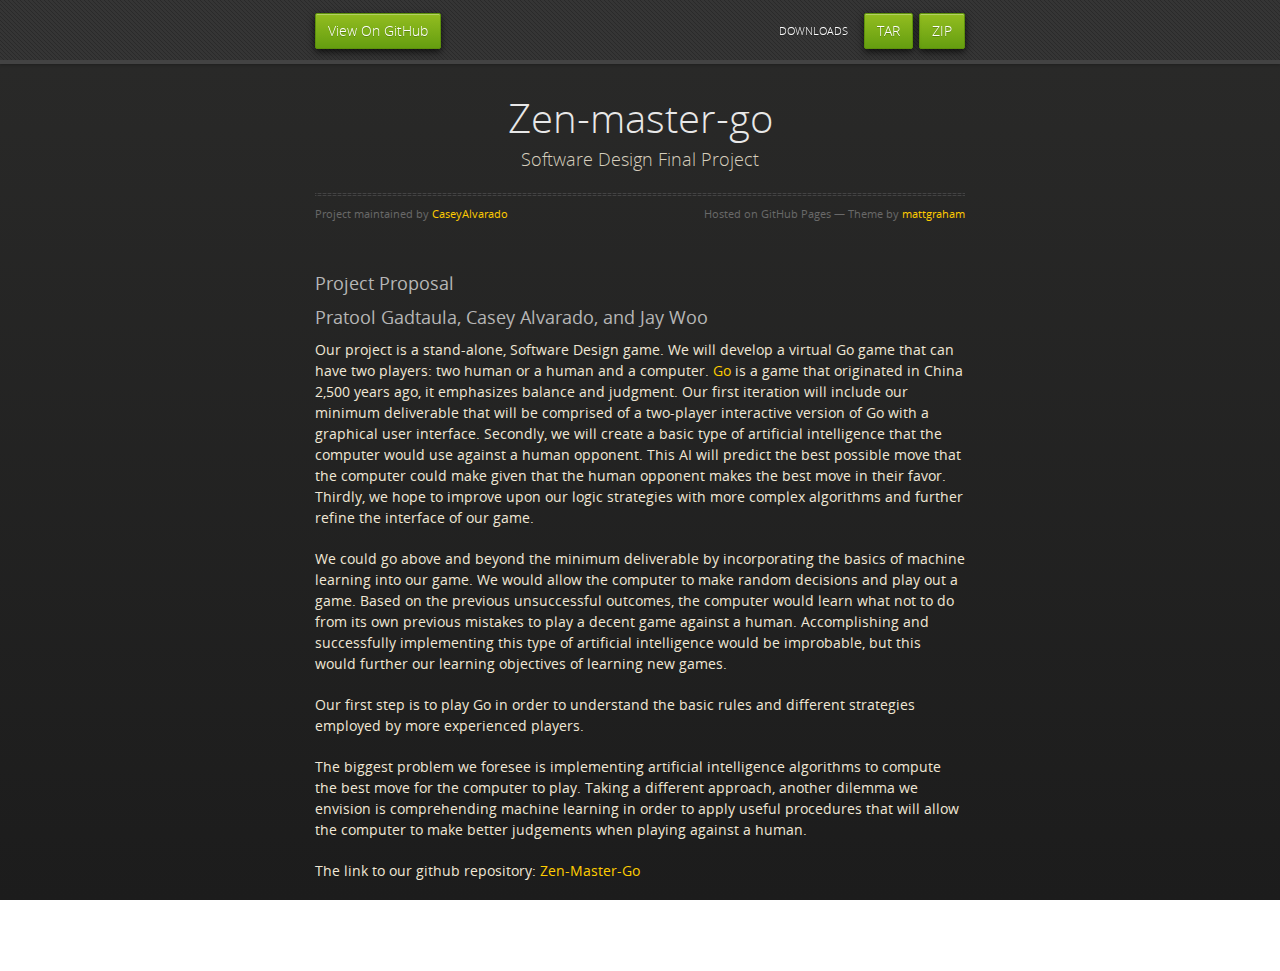
==== index.html @ 924b91b4 "Removed unnecessary text" ====
<!doctype html>
<html>
  <head>
    <meta charset="utf-8">
    <meta http-equiv="X-UA-Compatible" content="chrome=1">
    <title>Zen-master-go by CaseyAlvarado</title>
    <link rel="stylesheet" href="stylesheets/styles.css">
    <link rel="stylesheet" href="stylesheets/pygment_trac.css">
    <script src="https://ajax.googleapis.com/ajax/libs/jquery/1.7.1/jquery.min.js"></script>
    <script src="javascripts/respond.js"></script>
    <!--[if lt IE 9]>
      <script src="//html5shiv.googlecode.com/svn/trunk/html5.js"></script>
    <![endif]-->
    <!--[if lt IE 8]>
    <link rel="stylesheet" href="stylesheets/ie.css">
    <![endif]-->
    <meta name="viewport" content="width=device-width, initial-scale=1, user-scalable=no">

  </head>
  <body>
      <div id="header">
        <nav>
          <li class="fork"><a href="https://github.com/CaseyAlvarado/Zen-Master-Go">View On GitHub</a></li>
          <li class="downloads"><a href="https://github.com/CaseyAlvarado/Zen-Master-Go/zipball/master">ZIP</a></li>
          <li class="downloads"><a href="https://github.com/CaseyAlvarado/Zen-Master-Go/tarball/master">TAR</a></li>
          <li class="title">DOWNLOADS</li>
        </nav>
      </div><!-- end header -->

    <div class="wrapper">

      <section>
        <div id="title">
          <h1>Zen-master-go</h1>
          <p>Software Design Final Project</p>
          <hr>
          <span class="credits left">Project maintained by <a href="https://github.com/CaseyAlvarado">CaseyAlvarado</a></span>
          <span class="credits right">Hosted on GitHub Pages &mdash; Theme by <a href="https://twitter.com/michigangraham">mattgraham</a></span>
        </div>

<h3>Project Proposal </h3>
<h3>Pratool Gadtaula, Casey Alvarado, and Jay Woo</h3>

<p>Our project is a stand-alone, Software Design game.  We will develop a virtual Go game that can have two players: two human or a human and a computer. <a href="http://en.wikipedia.org/wiki/Go_%28game%29">Go</a> is a game that originated in China 2,500 years ago, it emphasizes balance and judgment.
Our first iteration will include our minimum deliverable that will be comprised of a two-player interactive version of Go with a graphical user interface. Secondly, we will create a basic type of artificial intelligence that the computer would use against a human opponent. This AI will predict the best possible move that the computer could make given that the human opponent makes the best move in their favor. Thirdly, we hope to improve upon our logic strategies with more complex algorithms and further refine the interface of our game.</p>

<p>We could go above and beyond the minimum deliverable by incorporating the basics of machine learning into our game. We would allow the computer to make random decisions and play out a game. Based on the previous unsuccessful outcomes, the computer would learn what not to do from its own previous mistakes to play a decent game against a human. Accomplishing and successfully implementing this type of artificial intelligence would be improbable, but this would further our learning objectives of learning new games.</p>

<p>Our first step is to play Go in order to understand the basic rules and different strategies employed by more experienced players.</p>

<p>The biggest problem we foresee is implementing artificial intelligence algorithms to compute the best move for the computer to play. Taking a different approach, another dilemma we envision is comprehending machine learning in order to apply useful procedures that will allow the computer to make better judgements when playing against a human. </p>

The link to our github repository: <a href="https://github.com/CaseyAlvarado/Zen-Master-Go">Zen-Master-Go</a>
      </section>

    </div>
    <!--[if !IE]><script>fixScale(document);</script><![endif]-->
    
  </body>
</html>
---- stylesheets/styles.css ----
@font-face {
  font-family: 'OpenSansLight';
  src: url("../fonts/OpenSans-Light-webfont.eot");
  src: url("../fonts/OpenSans-Light-webfont.eot?#iefix") format("embedded-opentype"), url("../fonts/OpenSans-Light-webfont.woff") format("woff"), url("../fonts/OpenSans-Light-webfont.ttf") format("truetype"), url("../fonts/OpenSans-Light-webfont.svg#OpenSansLight") format("svg");
  font-weight: normal;
  font-style: normal;
}

@font-face {
  font-family: 'OpenSansLightItalic';
  src: url("../fonts/OpenSans-LightItalic-webfont.eot");
  src: url("../fonts/OpenSans-LightItalic-webfont.eot?#iefix") format("embedded-opentype"), url("../fonts/OpenSans-LightItalic-webfont.woff") format("woff"), url("../fonts/OpenSans-LightItalic-webfont.ttf") format("truetype"), url("../fonts/OpenSans-LightItalic-webfont.svg#OpenSansLightItalic") format("svg");
  font-weight: normal;
  font-style: normal;
}

@font-face {
  font-family: 'OpenSansRegular';
  src: url("../fonts/OpenSans-Regular-webfont.eot");
  src: url("../fonts/OpenSans-Regular-webfont.eot?#iefix") format("embedded-opentype"), url("../fonts/OpenSans-Regular-webfont.woff") format("woff"), url("../fonts/OpenSans-Regular-webfont.ttf") format("truetype"), url("../fonts/OpenSans-Regular-webfont.svg#OpenSansRegular") format("svg");
  font-weight: normal;
  font-style: normal;
  -webkit-font-smoothing: antialiased;
}

@font-face {
  font-family: 'OpenSansItalic';
  src: url("../fonts/OpenSans-Italic-webfont.eot");
  src: url("../fonts/OpenSans-Italic-webfont.eot?#iefix") format("embedded-opentype"), url("../fonts/OpenSans-Italic-webfont.woff") format("woff"), url("../fonts/OpenSans-Italic-webfont.ttf") format("truetype"), url("../fonts/OpenSans-Italic-webfont.svg#OpenSansItalic") format("svg");
  font-weight: normal;
  font-style: normal;
  -webkit-font-smoothing: antialiased;
}

@font-face {
  font-family: 'OpenSansSemibold';
  src: url("../fonts/OpenSans-Semibold-webfont.eot");
  src: url("../fonts/OpenSans-Semibold-webfont.eot?#iefix") format("embedded-opentype"), url("../fonts/OpenSans-Semibold-webfont.woff") format("woff"), url("../fonts/OpenSans-Semibold-webfont.ttf") format("truetype"), url("../fonts/OpenSans-Semibold-webfont.svg#OpenSansSemibold") format("svg");
  font-weight: normal;
  font-style: normal;
  -webkit-font-smoothing: antialiased;
}

@font-face {
  font-family: 'OpenSansSemiboldItalic';
  src: url("../fonts/OpenSans-SemiboldItalic-webfont.eot");
  src: url("../fonts/OpenSans-SemiboldItalic-webfont.eot?#iefix") format("embedded-opentype"), url("../fonts/OpenSans-SemiboldItalic-webfont.woff") format("woff"), url("../fonts/OpenSans-SemiboldItalic-webfont.ttf") format("truetype"), url("../fonts/OpenSans-SemiboldItalic-webfont.svg#OpenSansSemiboldItalic") format("svg");
  font-weight: normal;
  font-style: normal;
  -webkit-font-smoothing: antialiased;
}

@font-face {
  font-family: 'OpenSansBold';
  src: url("../fonts/OpenSans-Bold-webfont.eot");
  src: url("../fonts/OpenSans-Bold-webfont.eot?#iefix") format("embedded-opentype"), url("../fonts/OpenSans-Bold-webfont.woff") format("woff"), url("../fonts/OpenSans-Bold-webfont.ttf") format("truetype"), url("../fonts/OpenSans-Bold-webfont.svg#OpenSansBold") format("svg");
  font-weight: normal;
  font-style: normal;
  -webkit-font-smoothing: antialiased;
}

@font-face {
  font-family: 'OpenSansBoldItalic';
  src: url("../fonts/OpenSans-BoldItalic-webfont.eot");
  src: url("../fonts/OpenSans-BoldItalic-webfont.eot?#iefix") format("embedded-opentype"), url("../fonts/OpenSans-BoldItalic-webfont.woff") format("woff"), url("../fonts/OpenSans-BoldItalic-webfont.ttf") format("truetype"), url("../fonts/OpenSans-BoldItalic-webfont.svg#OpenSansBoldItalic") format("svg");
  font-weight: normal;
  font-style: normal;
  -webkit-font-smoothing: antialiased;
}

/* normalize.css 2012-02-07T12:37 UTC - http://github.com/necolas/normalize.css */
/* =============================================================================
   HTML5 display definitions
   ========================================================================== */
/*
 * Corrects block display not defined in IE6/7/8/9 & FF3
 */
article,
aside,
details,
figcaption,
figure,
footer,
header,
hgroup,
nav,
section,
summary {
  display: block;
}

/*
 * Corrects inline-block display not defined in IE6/7/8/9 & FF3
 */
audio,
canvas,
video {
  display: inline-block;
  *display: inline;
  *zoom: 1;
}

/*
 * Prevents modern browsers from displaying 'audio' without controls
 */
audio:not([controls]) {
  display: none;
}

/*
 * Addresses styling for 'hidden' attribute not present in IE7/8/9, FF3, S4
 * Known issue: no IE6 support
 */
[hidden] {
  display: none;
}

/* =============================================================================
   Base
   ========================================================================== */
/*
 * 1. Corrects text resizing oddly in IE6/7 when body font-size is set using em units
 *    http://clagnut.com/blog/348/#c790
 * 2. Prevents iOS text size adjust after orientation change, without disabling user zoom
 *    www.456bereastreet.com/archive/201012/controlling_text_size_in_safari_for_ios_without_disabling_user_zoom/
 */
html {
  font-size: 100%;
  /* 1 */
  -webkit-text-size-adjust: 100%;
  /* 2 */
  -ms-text-size-adjust: 100%;
  /* 2 */
}

/*
 * Addresses font-family inconsistency between 'textarea' and other form elements.
 */
html,
button,
input,
select,
textarea {
  font-family: sans-serif;
}

/*
 * Addresses margins handled incorrectly in IE6/7
 */
body {
  margin: 0;
}

/* =============================================================================
   Links
   ========================================================================== */
/*
 * Addresses outline displayed oddly in Chrome
 */
a:focus {
  outline: thin dotted;
}

/*
 * Improves readability when focused and also mouse hovered in all browsers
 * people.opera.com/patrickl/experiments/keyboard/test
 */
a:hover,
a:active {
  outline: 0;
}

/* =============================================================================
   Typography
   ========================================================================== */
/*
 * Addresses font sizes and margins set differently in IE6/7
 * Addresses font sizes within 'section' and 'article' in FF4+, Chrome, S5
 */
h1 {
  font-size: 2em;
  margin: 0.67em 0;
}

h2 {
  font-size: 1.5em;
  margin: 0.83em 0;
}

h3 {
  font-size: 1.17em;
  margin: 1em 0;
}

h4 {
  font-size: 1em;
  margin: 1.33em 0;
}

h5 {
  font-size: 0.83em;
  margin: 1.67em 0;
}

h6 {
  font-size: 0.75em;
  margin: 2.33em 0;
}

/*
 * Addresses styling not present in IE7/8/9, S5, Chrome
 */
abbr[title] {
  border-bottom: 1px dotted;
}

/*
 * Addresses style set to 'bolder' in FF3+, S4/5, Chrome
*/
b,
strong {
  font-weight: bold;
}

blockquote {
  margin: 1em 40px;
}

/*
 * Addresses styling not present in S5, Chrome
 */
dfn {
  font-style: italic;
}

/*
 * Addresses styling not present in IE6/7/8/9
 */
mark {
  background: #ff0;
  color: #000;
}

/*
 * Addresses margins set differently in IE6/7
 */
p,
pre {
  margin: 1em 0;
}

/*
 * Corrects font family set oddly in IE6, S4/5, Chrome
 * en.wikipedia.org/wiki/User:Davidgothberg/Test59
 */
pre,
code,
kbd,
samp {
  font-family: monospace, serif;
  _font-family: 'courier new', monospace;
  font-size: 1em;
}

/*
 * 1. Addresses CSS quotes not supported in IE6/7
 * 2. Addresses quote property not supported in S4
 */
/* 1 */
q {
  quotes: none;
}

/* 2 */
q:before,
q:after {
  content: '';
  content: none;
}

small {
  font-size: 75%;
}

/*
 * Prevents sub and sup affecting line-height in all browsers
 * gist.github.com/413930
 */
sub,
sup {
  font-size: 75%;
  line-height: 0;
  position: relative;
  vertical-align: baseline;
}

sup {
  top: -0.5em;
}

sub {
  bottom: -0.25em;
}

/* =============================================================================
   Lists
   ========================================================================== */
/*
 * Addresses margins set differently in IE6/7
 */
dl,
menu,
ol,
ul {
  margin: 1em 0;
}

dd {
  margin: 0 0 0 40px;
}

/*
 * Addresses paddings set differently in IE6/7
 */
menu,
ol,
ul {
  padding: 0 0 0 40px;
}

/*
 * Corrects list images handled incorrectly in IE7
 */
nav ul,
nav ol {
  list-style: none;
  list-style-image: none;
}

/* =============================================================================
   Embedded content
   ========================================================================== */
/*
 * 1. Removes border when inside 'a' element in IE6/7/8/9, FF3
 * 2. Improves image quality when scaled in IE7
 *    code.flickr.com/blog/2008/11/12/on-ui-quality-the-little-things-client-side-image-resizing/
 */
img {
  border: 0;
  /* 1 */
  -ms-interpolation-mode: bicubic;
  /* 2 */
}

/*
 * Corrects overflow displayed oddly in IE9
 */
svg:not(:root) {
  overflow: hidden;
}

/* =============================================================================
   Figures
   ========================================================================== */
/*
 * Addresses margin not present in IE6/7/8/9, S5, O11
 */
figure {
  margin: 0;
}

/* =============================================================================
   Forms
   ========================================================================== */
/*
 * Corrects margin displayed oddly in IE6/7
 */
form {
  margin: 0;
}

/*
 * Define consistent border, margin, and padding
 */
fieldset {
  border: 1px solid #c0c0c0;
  margin: 0 2px;
  padding: 0.35em 0.625em 0.75em;
}

/*
 * 1. Corrects color not being inherited in IE6/7/8/9
 * 2. Corrects text not wrapping in FF3 
 * 3. Corrects alignment displayed oddly in IE6/7
 */
legend {
  border: 0;
  /* 1 */
  padding: 0;
  white-space: normal;
  /* 2 */
  *margin-left: -7px;
  /* 3 */
}

/*
 * 1. Corrects font size not being inherited in all browsers
 * 2. Addresses margins set differently in IE6/7, FF3+, S5, Chrome
 * 3. Improves appearance and consistency in all browsers
 */
button,
input,
select,
textarea {
  font-size: 100%;
  /* 1 */
  margin: 0;
  /* 2 */
  vertical-align: baseline;
  /* 3 */
  *vertical-align: middle;
  /* 3 */
}

/*
 * Addresses FF3/4 setting line-height on 'input' using !important in the UA stylesheet
 */
button,
input {
  line-height: normal;
  /* 1 */
}

/*
 * 1. Improves usability and consistency of cursor style between image-type 'input' and others
 * 2. Corrects inability to style clickable 'input' types in iOS
 * 3. Removes inner spacing in IE7 without affecting normal text inputs
 *    Known issue: inner spacing remains in IE6
 */
button,
input[type="button"],
input[type="reset"],
input[type="submit"] {
  cursor: pointer;
  /* 1 */
  -webkit-appearance: button;
  /* 2 */
  *overflow: visible;
  /* 3 */
}

/*
 * Re-set default cursor for disabled elements
 */
button[disabled],
input[disabled] {
  cursor: default;
}

/*
 * 1. Addresses box sizing set to content-box in IE8/9
 * 2. Removes excess padding in IE8/9
 * 3. Removes excess padding in IE7
      Known issue: excess padding remains in IE6
 */
input[type="checkbox"],
input[type="radio"] {
  box-sizing: border-box;
  /* 1 */
  padding: 0;
  /* 2 */
  *height: 13px;
  /* 3 */
  *width: 13px;
  /* 3 */
}

/*
 * 1. Addresses appearance set to searchfield in S5, Chrome
 * 2. Addresses box-sizing set to border-box in S5, Chrome (include -moz to future-proof)
 */
input[type="search"] {
  -webkit-appearance: textfield;
  /* 1 */
  -moz-box-sizing: content-box;
  -webkit-box-sizing: content-box;
  /* 2 */
  box-sizing: content-box;
}

/*
 * Removes inner padding and search cancel button in S5, Chrome on OS X
 */
input[type="search"]::-webkit-search-decoration,
input[type="search"]::-webkit-search-cancel-button {
  -webkit-appearance: none;
}

/*
 * Removes inner padding and border in FF3+
 * www.sitepen.com/blog/2008/05/14/the-devils-in-the-details-fixing-dojos-toolbar-buttons/
 */
button::-moz-focus-inner,
input::-moz-focus-inner {
  border: 0;
  padding: 0;
}

/*
 * 1. Removes default vertical scrollbar in IE6/7/8/9
 * 2. Improves readability and alignment in all browsers
 */
textarea {
  overflow: auto;
  /* 1 */
  vertical-align: top;
  /* 2 */
}

/* =============================================================================
   Tables
   ========================================================================== */
/*
 * Remove most spacing between table cells
 */
table {
  border-collapse: collapse;
  border-spacing: 0;
}

body {
  padding: 0px 0 20px 0px;
  margin: 0px;
  font: 14px/1.5 "OpenSansRegular", "Helvetica Neue", Helvetica, Arial, sans-serif;
  color: #f0e7d5;
  font-weight: normal;
  background: #252525;
  background-attachment: fixed !important;
  background: -webkit-gradient(linear, 50% 0%, 50% 100%, color-stop(0%, #2a2a29), color-stop(100%, #1c1c1c));
  background: -webkit-linear-gradient(#2a2a29, #1c1c1c);
  background: -moz-linear-gradient(#2a2a29, #1c1c1c);
  background: -o-linear-gradient(#2a2a29, #1c1c1c);
  background: -ms-linear-gradient(#2a2a29, #1c1c1c);
  background: linear-gradient(#2a2a29, #1c1c1c);
}

h1, h2, h3, h4, h5, h6 {
  color: #e8e8e8;
  margin: 0 0 10px;
  font-family: 'OpenSansRegular', "Helvetica Neue", Helvetica, Arial, sans-serif;
  font-weight: normal;
}

p, ul, ol, table, pre, dl {
  margin: 0 0 20px;
}

h1, h2, h3 {
  line-height: 1.1;
}

h1 {
  font-size: 28px;
}

h2 {
  font-size: 24px;
}

h4, h5, h6 {
  color: #e8e8e8;
}

h3 {
  font-size: 18px;
  line-height: 24px;
  font-family: 'OpenSansRegular', "Helvetica Neue", Helvetica, Arial, sans-serif !important;
  font-weight: normal;
  color: #b6b6b6;
}

a {
  color: #ffcc00;
  font-weight: 400;
  text-decoration: none;
}
a:hover {
  color: #ffeb9b;
}

a small {
  font-size: 11px;
  color: #666;
  margin-top: -0.6em;
  display: block;
}

ul {
  list-style-image: url("../images/bullet.png");
}

strong {
  font-family: 'OpenSansBold', "Helvetica Neue", Helvetica, Arial, sans-serif !important;
  font-weight: normal;
}

.wrapper {
  max-width: 650px;
  margin: 0 auto;
  position: relative;
  padding: 0 20px;
}

section img {
  max-width: 100%;
}

blockquote {
  border-left: 3px solid #ffcc00;
  margin: 0;
  padding: 0 0 0 20px;
  font-style: italic;
}

code {
  font-family: "Lucida Sans", Monaco, Bitstream Vera Sans Mono, Lucida Console, Terminal;
  color: #efefef;
  font-size: 13px;
  margin: 0 4px;
  padding: 4px 6px;
  -moz-border-radius: 2px;
  -webkit-border-radius: 2px;
  -o-border-radius: 2px;
  -ms-border-radius: 2px;
  -khtml-border-radius: 2px;
  border-radius: 2px;
}

pre {
  padding: 8px 15px;
  background: #191919;
  -moz-border-radius: 2px;
  -webkit-border-radius: 2px;
  -o-border-radius: 2px;
  -ms-border-radius: 2px;
  -khtml-border-radius: 2px;
  border-radius: 2px;
  border: 1px solid #121212;
  -moz-box-shadow: inset 0 1px 3px rgba(0, 0, 0, 0.3);
  -webkit-box-shadow: inset 0 1px 3px rgba(0, 0, 0, 0.3);
  -o-box-shadow: inset 0 1px 3px rgba(0, 0, 0, 0.3);
  box-shadow: inset 0 1px 3px rgba(0, 0, 0, 0.3);
  overflow: auto;
  overflow-y: hidden;
}
pre code {
  color: #efefef;
  text-shadow: 0px 1px 0px #000;
  margin: 0;
  padding: 0;
}

table {
  width: 100%;
  border-collapse: collapse;
}

th {
  text-align: left;
  padding: 5px 10px;
  border-bottom: 1px solid #434343;
  color: #b6b6b6;
  font-family: 'OpenSansSemibold', "Helvetica Neue", Helvetica, Arial, sans-serif !important;
  font-weight: normal;
}

td {
  text-align: left;
  padding: 5px 10px;
  border-bottom: 1px solid #434343;
}

hr {
  border: 0;
  outline: none;
  height: 3px;
  background: transparent url("../images/hr.gif") center center repeat-x;
  margin: 0 0 20px;
}

dt {
  color: #F0E7D5;
  font-family: 'OpenSansSemibold', "Helvetica Neue", Helvetica, Arial, sans-serif !important;
  font-weight: normal;
}

#header {
  z-index: 100;
  left: 0;
  top: 0px;
  height: 60px;
  width: 100%;
  position: fixed;
  background: url(../images/nav-bg.gif) #353535;
  border-bottom: 4px solid #434343;
  -moz-box-shadow: 0px 1px 3px rgba(0, 0, 0, 0.25);
  -webkit-box-shadow: 0px 1px 3px rgba(0, 0, 0, 0.25);
  -o-box-shadow: 0px 1px 3px rgba(0, 0, 0, 0.25);
  box-shadow: 0px 1px 3px rgba(0, 0, 0, 0.25);
}
#header nav {
  max-width: 650px;
  margin: 0 auto;
  padding: 0 10px;
  background: blue;
  margin: 6px auto;
}
#header nav li {
  font-family: 'OpenSansLight', "Helvetica Neue", Helvetica, Arial, sans-serif;
  font-weight: normal;
  list-style: none;
  display: inline;
  color: white;
  line-height: 50px;
  text-shadow: 0px 1px 0px rgba(0, 0, 0, 0.2);
  font-size: 14px;
}
#header nav li a {
  color: white;
  border: 1px solid #5d910b;
  background: -webkit-gradient(linear, 50% 0%, 50% 100%, color-stop(0%, #93bd20), color-stop(100%, #659e10));
  background: -webkit-linear-gradient(#93bd20, #659e10);
  background: -moz-linear-gradient(#93bd20, #659e10);
  background: -o-linear-gradient(#93bd20, #659e10);
  background: -ms-linear-gradient(#93bd20, #659e10);
  background: linear-gradient(#93bd20, #659e10);
  -moz-border-radius: 2px;
  -webkit-border-radius: 2px;
  -o-border-radius: 2px;
  -ms-border-radius: 2px;
  -khtml-border-radius: 2px;
  border-radius: 2px;
  -moz-box-shadow: inset 0px 1px 0px rgba(255, 255, 255, 0.3), 0px 3px 7px rgba(0, 0, 0, 0.7);
  -webkit-box-shadow: inset 0px 1px 0px rgba(255, 255, 255, 0.3), 0px 3px 7px rgba(0, 0, 0, 0.7);
  -o-box-shadow: inset 0px 1px 0px rgba(255, 255, 255, 0.3), 0px 3px 7px rgba(0, 0, 0, 0.7);
  box-shadow: inset 0px 1px 0px rgba(255, 255, 255, 0.3), 0px 3px 7px rgba(0, 0, 0, 0.7);
  background-color: #93bd20;
  padding: 10px 12px;
  margin-top: 6px;
  line-height: 14px;
  font-size: 14px;
  display: inline-block;
  text-align: center;
}
#header nav li a:hover {
  background: -webkit-gradient(linear, 50% 0%, 50% 100%, color-stop(0%, #749619), color-stop(100%, #527f0e));
  background: -webkit-linear-gradient(#749619, #527f0e);
  background: -moz-linear-gradient(#749619, #527f0e);
  background: -o-linear-gradient(#749619, #527f0e);
  background: -ms-linear-gradient(#749619, #527f0e);
  background: linear-gradient(#749619, #527f0e);
  background-color: #659e10;
  border: 1px solid #527f0e;
  -moz-box-shadow: inset 0px 1px 1px rgba(0, 0, 0, 0.2), 0px 1px 0px rgba(0, 0, 0, 0);
  -webkit-box-shadow: inset 0px 1px 1px rgba(0, 0, 0, 0.2), 0px 1px 0px rgba(0, 0, 0, 0);
  -o-box-shadow: inset 0px 1px 1px rgba(0, 0, 0, 0.2), 0px 1px 0px rgba(0, 0, 0, 0);
  box-shadow: inset 0px 1px 1px rgba(0, 0, 0, 0.2), 0px 1px 0px rgba(0, 0, 0, 0);
}
#header nav li.fork {
  float: left;
  margin-left: 0px;
}
#header nav li.downloads {
  float: right;
  margin-left: 6px;
}
#header nav li.title {
  float: right;
  margin-right: 10px;
  font-size: 11px;
}

section {
  max-width: 650px;
  padding: 30px 0px 50px 0px;
  margin: 20px 0;
  margin-top: 70px;
}
section #title {
  border: 0;
  outline: none;
  margin: 0 0 50px 0;
  padding: 0 0 5px 0;
}
section #title h1 {
  font-family: 'OpenSansLight', "Helvetica Neue", Helvetica, Arial, sans-serif;
  font-weight: normal;
  font-size: 40px;
  text-align: center;
  line-height: 36px;
}
section #title p {
  color: #d7cfbe;
  font-family: 'OpenSansLight', "Helvetica Neue", Helvetica, Arial, sans-serif;
  font-weight: normal;
  font-size: 18px;
  text-align: center;
}
section #title .credits {
  font-size: 11px;
  font-family: 'OpenSansRegular', "Helvetica Neue", Helvetica, Arial, sans-serif;
  font-weight: normal;
  color: #696969;
  margin-top: -10px;
}
section #title .credits.left {
  float: left;
}
section #title .credits.right {
  float: right;
}

@media print, screen and (max-width: 720px) {
  #title .credits {
    display: block;
    width: 100%;
    line-height: 30px;
    text-align: center;
  }
  #title .credits .left {
    float: none;
    display: block;
  }
  #title .credits .right {
    float: none;
    display: block;
  }
}
@media print, screen and (max-width: 480px) {
  #header {
    margin-top: -20px;
  }

  section {
    margin-top: 40px;
  }

  nav {
    display: none;
  }
}
---- stylesheets/pygment_trac.css ----
.highlight .hll { background-color: #404040 }
.highlight  { color: #d0d0d0 }
.highlight .c { color: #999999; font-style: italic } /* Comment */
.highlight .err { color: #a61717; background-color: #e3d2d2 } /* Error */
.highlight .g { color: #d0d0d0 } /* Generic */
.highlight .k { color: #6ab825; font-weight: normal } /* Keyword */
.highlight .l { color: #d0d0d0 } /* Literal */
.highlight .n { color: #d0d0d0 } /* Name */
.highlight .o { color: #d0d0d0 } /* Operator */
.highlight .x { color: #d0d0d0 } /* Other */
.highlight .p { color: #d0d0d0 } /* Punctuation */
.highlight .cm { color: #999999; font-style: italic } /* Comment.Multiline */
.highlight .cp { color: #cd2828; font-weight: normal } /* Comment.Preproc */
.highlight .c1 { color: #999999; font-style: italic } /* Comment.Single */
.highlight .cs { color: #e50808; font-weight: normal; background-color: #520000 } /* Comment.Special */
.highlight .gd { color: #d22323 } /* Generic.Deleted */
.highlight .ge { color: #d0d0d0; font-style: italic } /* Generic.Emph */
.highlight .gr { color: #d22323 } /* Generic.Error */
.highlight .gh { color: #ffffff; font-weight: normal } /* Generic.Heading */
.highlight .gi { color: #589819 } /* Generic.Inserted */
.highlight .go { color: #cccccc } /* Generic.Output */
.highlight .gp { color: #aaaaaa } /* Generic.Prompt */
.highlight .gs { color: #d0d0d0; font-weight: normal } /* Generic.Strong */
.highlight .gu { color: #ffffff; text-decoration: underline } /* Generic.Subheading */
.highlight .gt { color: #d22323 } /* Generic.Traceback */
.highlight .kc { color: #6ab825; font-weight: normal } /* Keyword.Constant */
.highlight .kd { color: #6ab825; font-weight: normal } /* Keyword.Declaration */
.highlight .kn { color: #6ab825; font-weight: normal } /* Keyword.Namespace */
.highlight .kp { color: #6ab825 } /* Keyword.Pseudo */
.highlight .kr { color: #6ab825; font-weight: normal } /* Keyword.Reserved */
.highlight .kt { color: #6ab825; font-weight: normal } /* Keyword.Type */
.highlight .ld { color: #d0d0d0 } /* Literal.Date */
.highlight .m { color: #3677a9 } /* Literal.Number */
.highlight .s { color: #9dd5f1 } /* Literal.String */
.highlight .na { color: #bbbbbb } /* Name.Attribute */
.highlight .nb { color: #24909d } /* Name.Builtin */
.highlight .nc { color: #447fcf; text-decoration: underline } /* Name.Class */
.highlight .no { color: #40ffff } /* Name.Constant */
.highlight .nd { color: #ffa500 } /* Name.Decorator */
.highlight .ni { color: #d0d0d0 } /* Name.Entity */
.highlight .ne { color: #bbbbbb } /* Name.Exception */
.highlight .nf { color: #447fcf } /* Name.Function */
.highlight .nl { color: #d0d0d0 } /* Name.Label */
.highlight .nn { color: #447fcf; text-decoration: underline } /* Name.Namespace */
.highlight .nx { color: #d0d0d0 } /* Name.Other */
.highlight .py { color: #d0d0d0 } /* Name.Property */
.highlight .nt { color: #6ab825;} /* Name.Tag */
.highlight .nv { color: #40ffff } /* Name.Variable */
.highlight .ow { color: #6ab825; font-weight: normal } /* Operator.Word */
.highlight .w { color: #666666 } /* Text.Whitespace */
.highlight .mf { color: #3677a9 } /* Literal.Number.Float */
.highlight .mh { color: #3677a9 } /* Literal.Number.Hex */
.highlight .mi { color: #3677a9 } /* Literal.Number.Integer */
.highlight .mo { color: #3677a9 } /* Literal.Number.Oct */
.highlight .sb { color: #9dd5f1 } /* Literal.String.Backtick */
.highlight .sc { color: #9dd5f1 } /* Literal.String.Char */
.highlight .sd { color: #9dd5f1 } /* Literal.String.Doc */
.highlight .s2 { color: #9dd5f1 } /* Literal.String.Double */
.highlight .se { color: #9dd5f1 } /* Literal.String.Escape */
.highlight .sh { color: #9dd5f1 } /* Literal.String.Heredoc */
.highlight .si { color: #9dd5f1 } /* Literal.String.Interpol */
.highlight .sx { color: #ffa500 } /* Literal.String.Other */
.highlight .sr { color: #9dd5f1 } /* Literal.String.Regex */
.highlight .s1 { color: #9dd5f1 } /* Literal.String.Single */
.highlight .ss { color: #9dd5f1 } /* Literal.String.Symbol */
.highlight .bp { color: #24909d } /* Name.Builtin.Pseudo */
.highlight .vc { color: #40ffff } /* Name.Variable.Class */
.highlight .vg { color: #40ffff } /* Name.Variable.Global */
.highlight .vi { color: #40ffff } /* Name.Variable.Instance */
.highlight .il { color: #3677a9 } /* Literal.Number.Integer.Long */
---- stylesheets/ie.css ----
nav {
  display: none;
}
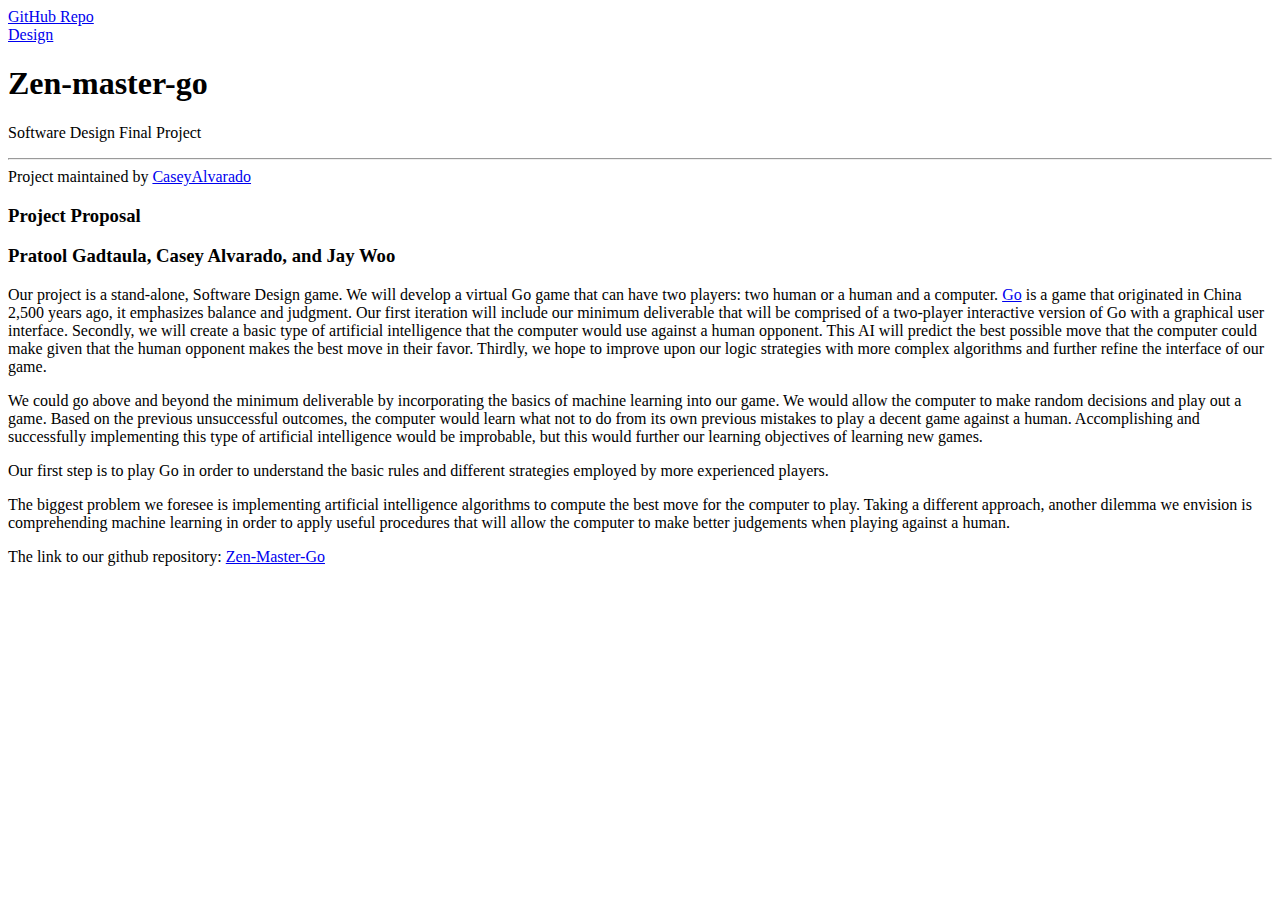
==== commit 794cf30b: "Design page posted" ====
--- a/index.html
+++ b/index.html
@@ -20,10 +20,8 @@
   <body>
       <div id="header">
         <nav>
-          <li class="fork"><a href="https://github.com/CaseyAlvarado/Zen-Master-Go">View On GitHub</a></li>
-          <li class="downloads"><a href="https://github.com/CaseyAlvarado/Zen-Master-Go/zipball/master">ZIP</a></li>
-          <li class="downloads"><a href="https://github.com/CaseyAlvarado/Zen-Master-Go/tarball/master">TAR</a></li>
-          <li class="title">DOWNLOADS</li>
+          <li class="fork"><a href="https://github.com/CaseyAlvarado/Zen-Master-Go">GitHub Repo</a></li>
+          <li class="design"><a href="http://caseyalvarado.github.io/Zen-Master-Go/design.html">Design</a></li>
         </nav>
       </div><!-- end header -->
 
@@ -35,7 +33,6 @@
           <p>Software Design Final Project</p>
           <hr>
           <span class="credits left">Project maintained by <a href="https://github.com/CaseyAlvarado">CaseyAlvarado</a></span>
-          <span class="credits right">Hosted on GitHub Pages &mdash; Theme by <a href="https://twitter.com/michigangraham">mattgraham</a></span>
         </div>
 
 <h3>Project Proposal </h3>
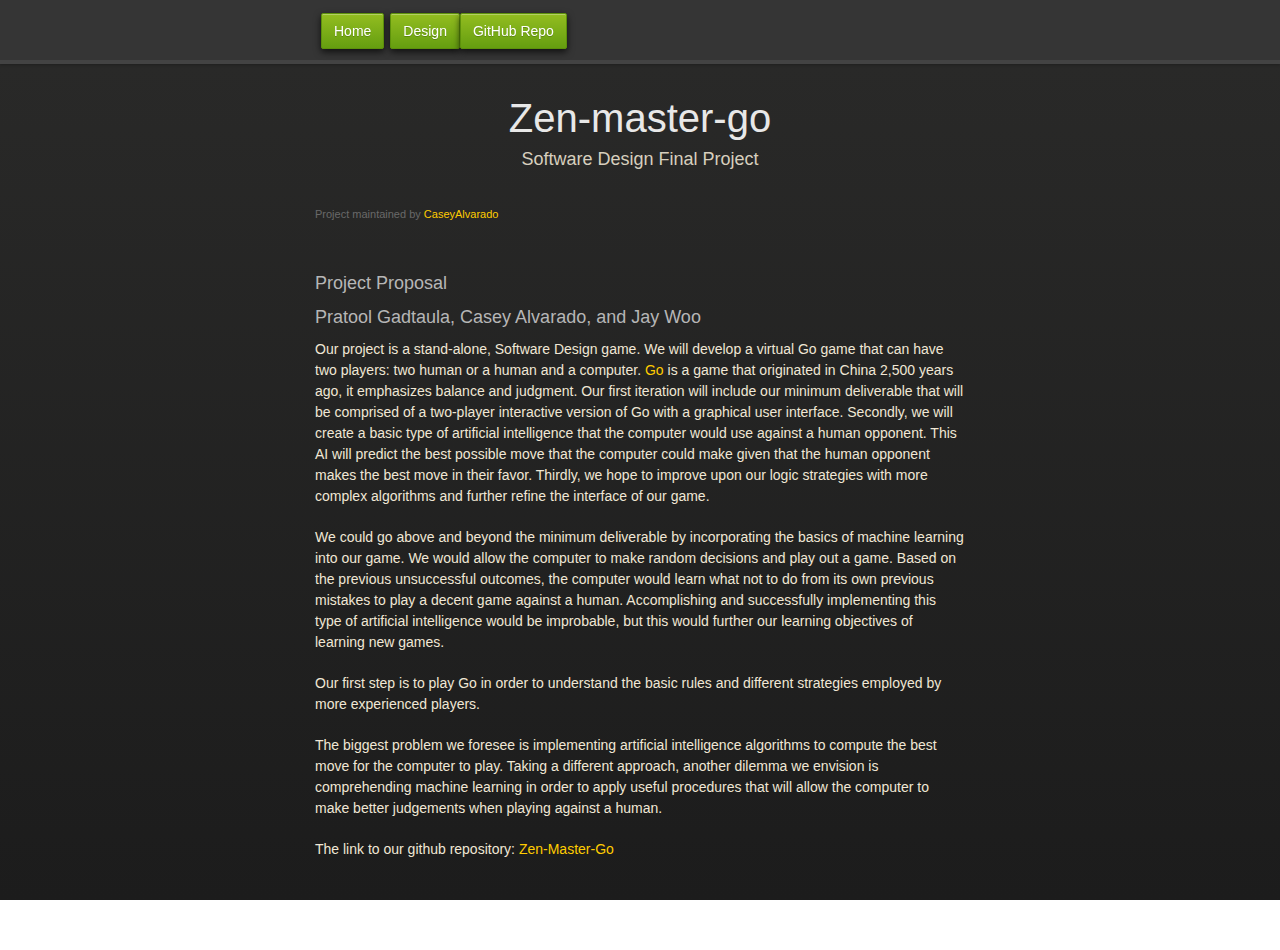
==== commit 1f970263: "Added home tab on navigation" ====
--- a/index.html
+++ b/index.html
@@ -20,8 +20,9 @@
   <body>
       <div id="header">
         <nav>
+          <li class="home"><a href="http://caseyalvarado.github.io/Zen-Master-Go/">Home</a></li>
+          <li class="design"><a href="http://caseyalvarado.github.io/Zen-Master-Go/design.html">Design</a></li>
           <li class="fork"><a href="https://github.com/CaseyAlvarado/Zen-Master-Go">GitHub Repo</a></li>
-          <li class="design"><a href="http://caseyalvarado.github.io/Zen-Master-Go/design.html">Design</a></li>
         </nav>
       </div><!-- end header -->
 
--- a/stylesheets/styles.css
+++ b/stylesheets/styles.css
@@ -0,0 +1,859 @@
+@font-face {
+  font-family: 'OpenSansLight';
+  src: url("../fonts/OpenSans-Light-webfont.eot");
+  src: url("../fonts/OpenSans-Light-webfont.eot?#iefix") format("embedded-opentype"), url("../fonts/OpenSans-Light-webfont.woff") format("woff"), url("../fonts/OpenSans-Light-webfont.ttf") format("truetype"), url("../fonts/OpenSans-Light-webfont.svg#OpenSansLight") format("svg");
+  font-weight: normal;
+  font-style: normal;
+}
+
+@font-face {
+  font-family: 'OpenSansLightItalic';
+  src: url("../fonts/OpenSans-LightItalic-webfont.eot");
+  src: url("../fonts/OpenSans-LightItalic-webfont.eot?#iefix") format("embedded-opentype"), url("../fonts/OpenSans-LightItalic-webfont.woff") format("woff"), url("../fonts/OpenSans-LightItalic-webfont.ttf") format("truetype"), url("../fonts/OpenSans-LightItalic-webfont.svg#OpenSansLightItalic") format("svg");
+  font-weight: normal;
+  font-style: normal;
+}
+
+@font-face {
+  font-family: 'OpenSansRegular';
+  src: url("../fonts/OpenSans-Regular-webfont.eot");
+  src: url("../fonts/OpenSans-Regular-webfont.eot?#iefix") format("embedded-opentype"), url("../fonts/OpenSans-Regular-webfont.woff") format("woff"), url("../fonts/OpenSans-Regular-webfont.ttf") format("truetype"), url("../fonts/OpenSans-Regular-webfont.svg#OpenSansRegular") format("svg");
+  font-weight: normal;
+  font-style: normal;
+  -webkit-font-smoothing: antialiased;
+}
+
+@font-face {
+  font-family: 'OpenSansItalic';
+  src: url("../fonts/OpenSans-Italic-webfont.eot");
+  src: url("../fonts/OpenSans-Italic-webfont.eot?#iefix") format("embedded-opentype"), url("../fonts/OpenSans-Italic-webfont.woff") format("woff"), url("../fonts/OpenSans-Italic-webfont.ttf") format("truetype"), url("../fonts/OpenSans-Italic-webfont.svg#OpenSansItalic") format("svg");
+  font-weight: normal;
+  font-style: normal;
+  -webkit-font-smoothing: antialiased;
+}
+
+@font-face {
+  font-family: 'OpenSansSemibold';
+  src: url("../fonts/OpenSans-Semibold-webfont.eot");
+  src: url("../fonts/OpenSans-Semibold-webfont.eot?#iefix") format("embedded-opentype"), url("../fonts/OpenSans-Semibold-webfont.woff") format("woff"), url("../fonts/OpenSans-Semibold-webfont.ttf") format("truetype"), url("../fonts/OpenSans-Semibold-webfont.svg#OpenSansSemibold") format("svg");
+  font-weight: normal;
+  font-style: normal;
+  -webkit-font-smoothing: antialiased;
+}
+
+@font-face {
+  font-family: 'OpenSansSemiboldItalic';
+  src: url("../fonts/OpenSans-SemiboldItalic-webfont.eot");
+  src: url("../fonts/OpenSans-SemiboldItalic-webfont.eot?#iefix") format("embedded-opentype"), url("../fonts/OpenSans-SemiboldItalic-webfont.woff") format("woff"), url("../fonts/OpenSans-SemiboldItalic-webfont.ttf") format("truetype"), url("../fonts/OpenSans-SemiboldItalic-webfont.svg#OpenSansSemiboldItalic") format("svg");
+  font-weight: normal;
+  font-style: normal;
+  -webkit-font-smoothing: antialiased;
+}
+
+@font-face {
+  font-family: 'OpenSansBold';
+  src: url("../fonts/OpenSans-Bold-webfont.eot");
+  src: url("../fonts/OpenSans-Bold-webfont.eot?#iefix") format("embedded-opentype"), url("../fonts/OpenSans-Bold-webfont.woff") format("woff"), url("../fonts/OpenSans-Bold-webfont.ttf") format("truetype"), url("../fonts/OpenSans-Bold-webfont.svg#OpenSansBold") format("svg");
+  font-weight: normal;
+  font-style: normal;
+  -webkit-font-smoothing: antialiased;
+}
+
+@font-face {
+  font-family: 'OpenSansBoldItalic';
+  src: url("../fonts/OpenSans-BoldItalic-webfont.eot");
+  src: url("../fonts/OpenSans-BoldItalic-webfont.eot?#iefix") format("embedded-opentype"), url("../fonts/OpenSans-BoldItalic-webfont.woff") format("woff"), url("../fonts/OpenSans-BoldItalic-webfont.ttf") format("truetype"), url("../fonts/OpenSans-BoldItalic-webfont.svg#OpenSansBoldItalic") format("svg");
+  font-weight: normal;
+  font-style: normal;
+  -webkit-font-smoothing: antialiased;
+}
+
+/* normalize.css 2012-02-07T12:37 UTC - http://github.com/necolas/normalize.css */
+/* =============================================================================
+   HTML5 display definitions
+   ========================================================================== */
+/*
+ * Corrects block display not defined in IE6/7/8/9 & FF3
+ */
+article,
+aside,
+details,
+figcaption,
+figure,
+footer,
+header,
+hgroup,
+nav,
+section,
+summary {
+  display: block;
+}
+
+/*
+ * Corrects inline-block display not defined in IE6/7/8/9 & FF3
+ */
+audio,
+canvas,
+video {
+  display: inline-block;
+  *display: inline;
+  *zoom: 1;
+}
+
+/*
+ * Prevents modern browsers from displaying 'audio' without controls
+ */
+audio:not([controls]) {
+  display: none;
+}
+
+/*
+ * Addresses styling for 'hidden' attribute not present in IE7/8/9, FF3, S4
+ * Known issue: no IE6 support
+ */
+[hidden] {
+  display: none;
+}
+
+/* =============================================================================
+   Base
+   ========================================================================== */
+/*
+ * 1. Corrects text resizing oddly in IE6/7 when body font-size is set using em units
+ *    http://clagnut.com/blog/348/#c790
+ * 2. Prevents iOS text size adjust after orientation change, without disabling user zoom
+ *    www.456bereastreet.com/archive/201012/controlling_text_size_in_safari_for_ios_without_disabling_user_zoom/
+ */
+html {
+  font-size: 100%;
+  /* 1 */
+  -webkit-text-size-adjust: 100%;
+  /* 2 */
+  -ms-text-size-adjust: 100%;
+  /* 2 */
+}
+
+/*
+ * Addresses font-family inconsistency between 'textarea' and other form elements.
+ */
+html,
+button,
+input,
+select,
+textarea {
+  font-family: sans-serif;
+}
+
+/*
+ * Addresses margins handled incorrectly in IE6/7
+ */
+body {
+  margin: 0;
+}
+
+/* =============================================================================
+   Links
+   ========================================================================== */
+/*
+ * Addresses outline displayed oddly in Chrome
+ */
+a:focus {
+  outline: thin dotted;
+}
+
+/*
+ * Improves readability when focused and also mouse hovered in all browsers
+ * people.opera.com/patrickl/experiments/keyboard/test
+ */
+a:hover,
+a:active {
+  outline: 0;
+}
+
+/* =============================================================================
+   Typography
+   ========================================================================== */
+/*
+ * Addresses font sizes and margins set differently in IE6/7
+ * Addresses font sizes within 'section' and 'article' in FF4+, Chrome, S5
+ */
+h1 {
+  font-size: 2em;
+  margin: 0.67em 0;
+}
+
+h2 {
+  font-size: 1.5em;
+  margin: 0.83em 0;
+}
+
+h3 {
+  font-size: 1.17em;
+  margin: 1em 0;
+}
+
+h4 {
+  font-size: 1em;
+  margin: 1.33em 0;
+}
+
+h5 {
+  font-size: 0.83em;
+  margin: 1.67em 0;
+}
+
+h6 {
+  font-size: 0.75em;
+  margin: 2.33em 0;
+}
+
+/*
+ * Addresses styling not present in IE7/8/9, S5, Chrome
+ */
+abbr[title] {
+  border-bottom: 1px dotted;
+}
+
+/*
+ * Addresses style set to 'bolder' in FF3+, S4/5, Chrome
+*/
+b,
+strong {
+  font-weight: bold;
+}
+
+blockquote {
+  margin: 1em 40px;
+}
+
+/*
+ * Addresses styling not present in S5, Chrome
+ */
+dfn {
+  font-style: italic;
+}
+
+/*
+ * Addresses styling not present in IE6/7/8/9
+ */
+mark {
+  background: #ff0;
+  color: #000;
+}
+
+/*
+ * Addresses margins set differently in IE6/7
+ */
+p,
+pre {
+  margin: 1em 0;
+}
+
+/*
+ * Corrects font family set oddly in IE6, S4/5, Chrome
+ * en.wikipedia.org/wiki/User:Davidgothberg/Test59
+ */
+pre,
+code,
+kbd,
+samp {
+  font-family: monospace, serif;
+  _font-family: 'courier new', monospace;
+  font-size: 1em;
+}
+
+/*
+ * 1. Addresses CSS quotes not supported in IE6/7
+ * 2. Addresses quote property not supported in S4
+ */
+/* 1 */
+q {
+  quotes: none;
+}
+
+/* 2 */
+q:before,
+q:after {
+  content: '';
+  content: none;
+}
+
+small {
+  font-size: 75%;
+}
+
+/*
+ * Prevents sub and sup affecting line-height in all browsers
+ * gist.github.com/413930
+ */
+sub,
+sup {
+  font-size: 75%;
+  line-height: 0;
+  position: relative;
+  vertical-align: baseline;
+}
+
+sup {
+  top: -0.5em;
+}
+
+sub {
+  bottom: -0.25em;
+}
+
+/* =============================================================================
+   Lists
+   ========================================================================== */
+/*
+ * Addresses margins set differently in IE6/7
+ */
+dl,
+menu,
+ol,
+ul {
+  margin: 1em 0;
+}
+
+dd {
+  margin: 0 0 0 40px;
+}
+
+/*
+ * Addresses paddings set differently in IE6/7
+ */
+menu,
+ol,
+ul {
+  padding: 0 0 0 40px;
+}
+
+/*
+ * Corrects list images handled incorrectly in IE7
+ */
+nav ul,
+nav ol {
+  list-style: none;
+  list-style-image: none;
+}
+
+/* =============================================================================
+   Embedded content
+   ========================================================================== */
+/*
+ * 1. Removes border when inside 'a' element in IE6/7/8/9, FF3
+ * 2. Improves image quality when scaled in IE7
+ *    code.flickr.com/blog/2008/11/12/on-ui-quality-the-little-things-client-side-image-resizing/
+ */
+img {
+  border: 0;
+  /* 1 */
+  -ms-interpolation-mode: bicubic;
+  /* 2 */
+}
+
+/*
+ * Corrects overflow displayed oddly in IE9
+ */
+svg:not(:root) {
+  overflow: hidden;
+}
+
+/* =============================================================================
+   Figures
+   ========================================================================== */
+/*
+ * Addresses margin not present in IE6/7/8/9, S5, O11
+ */
+figure {
+  margin: 0;
+}
+
+/* =============================================================================
+   Forms
+   ========================================================================== */
+/*
+ * Corrects margin displayed oddly in IE6/7
+ */
+form {
+  margin: 0;
+}
+
+/*
+ * Define consistent border, margin, and padding
+ */
+fieldset {
+  border: 1px solid #c0c0c0;
+  margin: 0 2px;
+  padding: 0.35em 0.625em 0.75em;
+}
+
+/*
+ * 1. Corrects color not being inherited in IE6/7/8/9
+ * 2. Corrects text not wrapping in FF3 
+ * 3. Corrects alignment displayed oddly in IE6/7
+ */
+legend {
+  border: 0;
+  /* 1 */
+  padding: 0;
+  white-space: normal;
+  /* 2 */
+  *margin-left: -7px;
+  /* 3 */
+}
+
+/*
+ * 1. Corrects font size not being inherited in all browsers
+ * 2. Addresses margins set differently in IE6/7, FF3+, S5, Chrome
+ * 3. Improves appearance and consistency in all browsers
+ */
+button,
+input,
+select,
+textarea {
+  font-size: 100%;
+  /* 1 */
+  margin: 0;
+  /* 2 */
+  vertical-align: baseline;
+  /* 3 */
+  *vertical-align: middle;
+  /* 3 */
+}
+
+/*
+ * Addresses FF3/4 setting line-height on 'input' using !important in the UA stylesheet
+ */
+button,
+input {
+  line-height: normal;
+  /* 1 */
+}
+
+/*
+ * 1. Improves usability and consistency of cursor style between image-type 'input' and others
+ * 2. Corrects inability to style clickable 'input' types in iOS
+ * 3. Removes inner spacing in IE7 without affecting normal text inputs
+ *    Known issue: inner spacing remains in IE6
+ */
+button,
+input[type="button"],
+input[type="reset"],
+input[type="submit"] {
+  cursor: pointer;
+  /* 1 */
+  -webkit-appearance: button;
+  /* 2 */
+  *overflow: visible;
+  /* 3 */
+}
+
+/*
+ * Re-set default cursor for disabled elements
+ */
+button[disabled],
+input[disabled] {
+  cursor: default;
+}
+
+/*
+ * 1. Addresses box sizing set to content-box in IE8/9
+ * 2. Removes excess padding in IE8/9
+ * 3. Removes excess padding in IE7
+      Known issue: excess padding remains in IE6
+ */
+input[type="checkbox"],
+input[type="radio"] {
+  box-sizing: border-box;
+  /* 1 */
+  padding: 0;
+  /* 2 */
+  *height: 13px;
+  /* 3 */
+  *width: 13px;
+  /* 3 */
+}
+
+/*
+ * 1. Addresses appearance set to searchfield in S5, Chrome
+ * 2. Addresses box-sizing set to border-box in S5, Chrome (include -moz to future-proof)
+ */
+input[type="search"] {
+  -webkit-appearance: textfield;
+  /* 1 */
+  -moz-box-sizing: content-box;
+  -webkit-box-sizing: content-box;
+  /* 2 */
+  box-sizing: content-box;
+}
+
+/*
+ * Removes inner padding and search cancel button in S5, Chrome on OS X
+ */
+input[type="search"]::-webkit-search-decoration,
+input[type="search"]::-webkit-search-cancel-button {
+  -webkit-appearance: none;
+}
+
+/*
+ * Removes inner padding and border in FF3+
+ * www.sitepen.com/blog/2008/05/14/the-devils-in-the-details-fixing-dojos-toolbar-buttons/
+ */
+button::-moz-focus-inner,
+input::-moz-focus-inner {
+  border: 0;
+  padding: 0;
+}
+
+/*
+ * 1. Removes default vertical scrollbar in IE6/7/8/9
+ * 2. Improves readability and alignment in all browsers
+ */
+textarea {
+  overflow: auto;
+  /* 1 */
+  vertical-align: top;
+  /* 2 */
+}
+
+/* =============================================================================
+   Tables
+   ========================================================================== */
+/*
+ * Remove most spacing between table cells
+ */
+table {
+  border-collapse: collapse;
+  border-spacing: 0;
+}
+
+body {
+  padding: 0px 0 20px 0px;
+  margin: 0px;
+  font: 14px/1.5 "OpenSansRegular", "Helvetica Neue", Helvetica, Arial, sans-serif;
+  color: #f0e7d5;
+  font-weight: normal;
+  background: #252525;
+  background-attachment: fixed !important;
+  background: -webkit-gradient(linear, 50% 0%, 50% 100%, color-stop(0%, #2a2a29), color-stop(100%, #1c1c1c));
+  background: -webkit-linear-gradient(#2a2a29, #1c1c1c);
+  background: -moz-linear-gradient(#2a2a29, #1c1c1c);
+  background: -o-linear-gradient(#2a2a29, #1c1c1c);
+  background: -ms-linear-gradient(#2a2a29, #1c1c1c);
+  background: linear-gradient(#2a2a29, #1c1c1c);
+}
+
+h1, h2, h3, h4, h5, h6 {
+  color: #e8e8e8;
+  margin: 0 0 10px;
+  font-family: 'OpenSansRegular', "Helvetica Neue", Helvetica, Arial, sans-serif;
+  font-weight: normal;
+}
+
+p, ul, ol, table, pre, dl {
+  margin: 0 0 20px;
+}
+
+h1, h2, h3 {
+  line-height: 1.1;
+}
+
+h1 {
+  font-size: 28px;
+}
+
+h2 {
+  font-size: 24px;
+}
+
+h4, h5, h6 {
+  color: #e8e8e8;
+}
+
+h3 {
+  font-size: 18px;
+  line-height: 24px;
+  font-family: 'OpenSansRegular', "Helvetica Neue", Helvetica, Arial, sans-serif !important;
+  font-weight: normal;
+  color: #b6b6b6;
+}
+
+a {
+  color: #ffcc00;
+  font-weight: 400;
+  text-decoration: none;
+}
+a:hover {
+  color: #ffeb9b;
+}
+
+a small {
+  font-size: 11px;
+  color: #666;
+  margin-top: -0.6em;
+  display: block;
+}
+
+ul {
+  list-style-image: url("../images/bullet.png");
+}
+
+strong {
+  font-family: 'OpenSansBold', "Helvetica Neue", Helvetica, Arial, sans-serif !important;
+  font-weight: normal;
+}
+
+.wrapper {
+  max-width: 650px;
+  margin: 0 auto;
+  position: relative;
+  padding: 0 20px;
+}
+
+section img {
+  max-width: 100%;
+}
+
+blockquote {
+  border-left: 3px solid #ffcc00;
+  margin: 0;
+  padding: 0 0 0 20px;
+  font-style: italic;
+}
+
+code {
+  font-family: "Lucida Sans", Monaco, Bitstream Vera Sans Mono, Lucida Console, Terminal;
+  color: #efefef;
+  font-size: 13px;
+  margin: 0 4px;
+  padding: 4px 6px;
+  -moz-border-radius: 2px;
+  -webkit-border-radius: 2px;
+  -o-border-radius: 2px;
+  -ms-border-radius: 2px;
+  -khtml-border-radius: 2px;
+  border-radius: 2px;
+}
+
+pre {
+  padding: 8px 15px;
+  background: #191919;
+  -moz-border-radius: 2px;
+  -webkit-border-radius: 2px;
+  -o-border-radius: 2px;
+  -ms-border-radius: 2px;
+  -khtml-border-radius: 2px;
+  border-radius: 2px;
+  border: 1px solid #121212;
+  -moz-box-shadow: inset 0 1px 3px rgba(0, 0, 0, 0.3);
+  -webkit-box-shadow: inset 0 1px 3px rgba(0, 0, 0, 0.3);
+  -o-box-shadow: inset 0 1px 3px rgba(0, 0, 0, 0.3);
+  box-shadow: inset 0 1px 3px rgba(0, 0, 0, 0.3);
+  overflow: auto;
+  overflow-y: hidden;
+}
+pre code {
+  color: #efefef;
+  text-shadow: 0px 1px 0px #000;
+  margin: 0;
+  padding: 0;
+}
+
+table {
+  width: 100%;
+  border-collapse: collapse;
+}
+
+th {
+  text-align: left;
+  padding: 5px 10px;
+  border-bottom: 1px solid #434343;
+  color: #b6b6b6;
+  font-family: 'OpenSansSemibold', "Helvetica Neue", Helvetica, Arial, sans-serif !important;
+  font-weight: normal;
+}
+
+td {
+  text-align: left;
+  padding: 5px 10px;
+  border-bottom: 1px solid #434343;
+}
+
+hr {
+  border: 0;
+  outline: none;
+  height: 3px;
+  background: transparent url("../images/hr.gif") center center repeat-x;
+  margin: 0 0 20px;
+}
+
+dt {
+  color: #F0E7D5;
+  font-family: 'OpenSansSemibold', "Helvetica Neue", Helvetica, Arial, sans-serif !important;
+  font-weight: normal;
+}
+
+#header {
+  z-index: 100;
+  left: 0;
+  top: 0px;
+  height: 60px;
+  width: 100%;
+  position: fixed;
+  background: url(../images/nav-bg.gif) #353535;
+  border-bottom: 4px solid #434343;
+  -moz-box-shadow: 0px 1px 3px rgba(0, 0, 0, 0.25);
+  -webkit-box-shadow: 0px 1px 3px rgba(0, 0, 0, 0.25);
+  -o-box-shadow: 0px 1px 3px rgba(0, 0, 0, 0.25);
+  box-shadow: 0px 1px 3px rgba(0, 0, 0, 0.25);
+}
+#header nav {
+  max-width: 650px;
+  margin: 0 auto;
+  padding: 0 10px;
+  background: blue;
+  margin: 6px auto;
+}
+#header nav li {
+  font-family: 'OpenSansLight', "Helvetica Neue", Helvetica, Arial, sans-serif;
+  font-weight: normal;
+  list-style: none;
+  display: inline;
+  color: white;
+  line-height: 50px;
+  text-shadow: 0px 1px 0px rgba(0, 0, 0, 0.2);
+  font-size: 14px;
+}
+#header nav li a {
+  color: white;
+  border: 1px solid #5d910b;
+  background: -webkit-gradient(linear, 50% 0%, 50% 100%, color-stop(0%, #93bd20), color-stop(100%, #659e10));
+  background: -webkit-linear-gradient(#93bd20, #659e10);
+  background: -moz-linear-gradient(#93bd20, #659e10);
+  background: -o-linear-gradient(#93bd20, #659e10);
+  background: -ms-linear-gradient(#93bd20, #659e10);
+  background: linear-gradient(#93bd20, #659e10);
+  -moz-border-radius: 2px;
+  -webkit-border-radius: 2px;
+  -o-border-radius: 2px;
+  -ms-border-radius: 2px;
+  -khtml-border-radius: 2px;
+  border-radius: 2px;
+  -moz-box-shadow: inset 0px 1px 0px rgba(255, 255, 255, 0.3), 0px 3px 7px rgba(0, 0, 0, 0.7);
+  -webkit-box-shadow: inset 0px 1px 0px rgba(255, 255, 255, 0.3), 0px 3px 7px rgba(0, 0, 0, 0.7);
+  -o-box-shadow: inset 0px 1px 0px rgba(255, 255, 255, 0.3), 0px 3px 7px rgba(0, 0, 0, 0.7);
+  box-shadow: inset 0px 1px 0px rgba(255, 255, 255, 0.3), 0px 3px 7px rgba(0, 0, 0, 0.7);
+  background-color: #93bd20;
+  padding: 10px 12px;
+  margin-top: 6px;
+  line-height: 14px;
+  font-size: 14px;
+  display: inline-block;
+  text-align: center;
+}
+#header nav li a:hover {
+  background: -webkit-gradient(linear, 50% 0%, 50% 100%, color-stop(0%, #749619), color-stop(100%, #527f0e));
+  background: -webkit-linear-gradient(#749619, #527f0e);
+  background: -moz-linear-gradient(#749619, #527f0e);
+  background: -o-linear-gradient(#749619, #527f0e);
+  background: -ms-linear-gradient(#749619, #527f0e);
+  background: linear-gradient(#749619, #527f0e);
+  background-color: #659e10;
+  border: 1px solid #527f0e;
+  -moz-box-shadow: inset 0px 1px 1px rgba(0, 0, 0, 0.2), 0px 1px 0px rgba(0, 0, 0, 0);
+  -webkit-box-shadow: inset 0px 1px 1px rgba(0, 0, 0, 0.2), 0px 1px 0px rgba(0, 0, 0, 0);
+  -o-box-shadow: inset 0px 1px 1px rgba(0, 0, 0, 0.2), 0px 1px 0px rgba(0, 0, 0, 0);
+  box-shadow: inset 0px 1px 1px rgba(0, 0, 0, 0.2), 0px 1px 0px rgba(0, 0, 0, 0);
+}
+#header nav li.fork {
+  float: left;
+  margin-left: 0px;
+}
+#header nav li.design {
+  float: left;
+  margin-left: 6px;
+}
+#header nav li.home {
+  float: left;
+  margin-left: 6px;
+}
+#header nav li.downloads {
+  float: right;
+  margin-left: 6px;
+}
+#header nav li.title {
+  float: right;
+  margin-right: 10px;
+  font-size: 11px;
+}
+
+section {
+  max-width: 650px;
+  padding: 30px 0px 50px 0px;
+  margin: 20px 0;
+  margin-top: 70px;
+}
+section #title {
+  border: 0;
+  outline: none;
+  margin: 0 0 50px 0;
+  padding: 0 0 5px 0;
+}
+section #title h1 {
+  font-family: 'OpenSansLight', "Helvetica Neue", Helvetica, Arial, sans-serif;
+  font-weight: normal;
+  font-size: 40px;
+  text-align: center;
+  line-height: 36px;
+}
+section #title p {
+  color: #d7cfbe;
+  font-family: 'OpenSansLight', "Helvetica Neue", Helvetica, Arial, sans-serif;
+  font-weight: normal;
+  font-size: 18px;
+  text-align: center;
+}
+section #title .credits {
+  font-size: 11px;
+  font-family: 'OpenSansRegular', "Helvetica Neue", Helvetica, Arial, sans-serif;
+  font-weight: normal;
+  color: #696969;
+  margin-top: -10px;
+}
+section #title .credits.left {
+  float: left;
+}
+section #title .credits.right {
+  float: right;
+}
+
+@media print, screen and (max-width: 720px) {
+  #title .credits {
+    display: block;
+    width: 100%;
+    line-height: 30px;
+    text-align: center;
+  }
+  #title .credits .left {
+    float: none;
+    display: block;
+  }
+  #title .credits .right {
+    float: none;
+    display: block;
+  }
+}
+@media print, screen and (max-width: 480px) {
+  #header {
+    margin-top: -20px;
+  }
+
+  section {
+    margin-top: 40px;
+  }
+
+  nav {
+    display: none;
+  }
+}
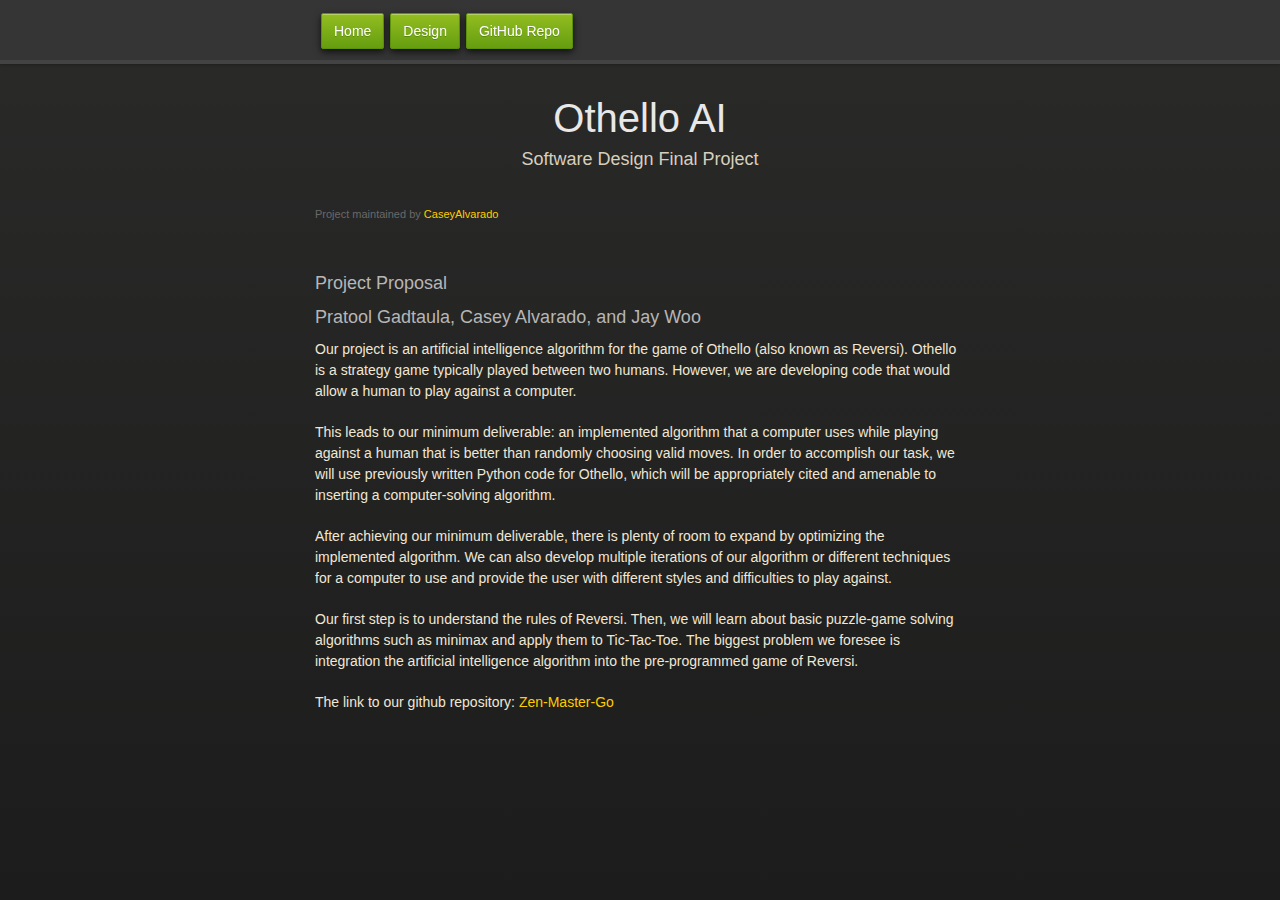
==== commit 95a83b73: "Updated project proposal" ====
--- a/index.html
+++ b/index.html
@@ -30,7 +30,7 @@
 
       <section>
         <div id="title">
-          <h1>Zen-master-go</h1>
+          <h1>Othello AI</h1>
           <p>Software Design Final Project</p>
           <hr>
           <span class="credits left">Project maintained by <a href="https://github.com/CaseyAlvarado">CaseyAlvarado</a></span>
@@ -39,14 +39,10 @@
 <h3>Project Proposal </h3>
 <h3>Pratool Gadtaula, Casey Alvarado, and Jay Woo</h3>
 
-<p>Our project is a stand-alone, Software Design game.  We will develop a virtual Go game that can have two players: two human or a human and a computer. <a href="http://en.wikipedia.org/wiki/Go_%28game%29">Go</a> is a game that originated in China 2,500 years ago, it emphasizes balance and judgment.
-Our first iteration will include our minimum deliverable that will be comprised of a two-player interactive version of Go with a graphical user interface. Secondly, we will create a basic type of artificial intelligence that the computer would use against a human opponent. This AI will predict the best possible move that the computer could make given that the human opponent makes the best move in their favor. Thirdly, we hope to improve upon our logic strategies with more complex algorithms and further refine the interface of our game.</p>
-
-<p>We could go above and beyond the minimum deliverable by incorporating the basics of machine learning into our game. We would allow the computer to make random decisions and play out a game. Based on the previous unsuccessful outcomes, the computer would learn what not to do from its own previous mistakes to play a decent game against a human. Accomplishing and successfully implementing this type of artificial intelligence would be improbable, but this would further our learning objectives of learning new games.</p>
-
-<p>Our first step is to play Go in order to understand the basic rules and different strategies employed by more experienced players.</p>
-
-<p>The biggest problem we foresee is implementing artificial intelligence algorithms to compute the best move for the computer to play. Taking a different approach, another dilemma we envision is comprehending machine learning in order to apply useful procedures that will allow the computer to make better judgements when playing against a human. </p>
+<p>Our project is an artificial intelligence algorithm for the game of Othello (also known as Reversi). Othello is a strategy game typically played between two humans. However, we are developing code that would allow a human to play against a computer.</p>
+<p>This leads to our minimum deliverable: an implemented algorithm that a computer uses while playing against a human that is better than randomly choosing valid moves. In order to accomplish our task, we will use previously written Python code for Othello, which will be appropriately cited and amenable to inserting a computer-solving algorithm.</p>
+<p>After achieving our minimum deliverable, there is plenty of room to expand by optimizing the implemented algorithm. We can also develop multiple iterations of our algorithm or different techniques for a computer to use and provide the user with different styles and difficulties to play against.</p>
+<p>Our first step is to understand the rules of Reversi. Then, we will learn about basic puzzle-game solving algorithms such as minimax and apply them to Tic-Tac-Toe. The biggest problem we foresee is integration the artificial intelligence algorithm into the pre-programmed game of Reversi.</p>
 
 The link to our github repository: <a href="https://github.com/CaseyAlvarado/Zen-Master-Go">Zen-Master-Go</a>
       </section>
--- a/stylesheets/styles.css
+++ b/stylesheets/styles.css
@@ -768,7 +768,7 @@
 }
 #header nav li.fork {
   float: left;
-  margin-left: 0px;
+  margin-left: 6px;
 }
 #header nav li.design {
   float: left;
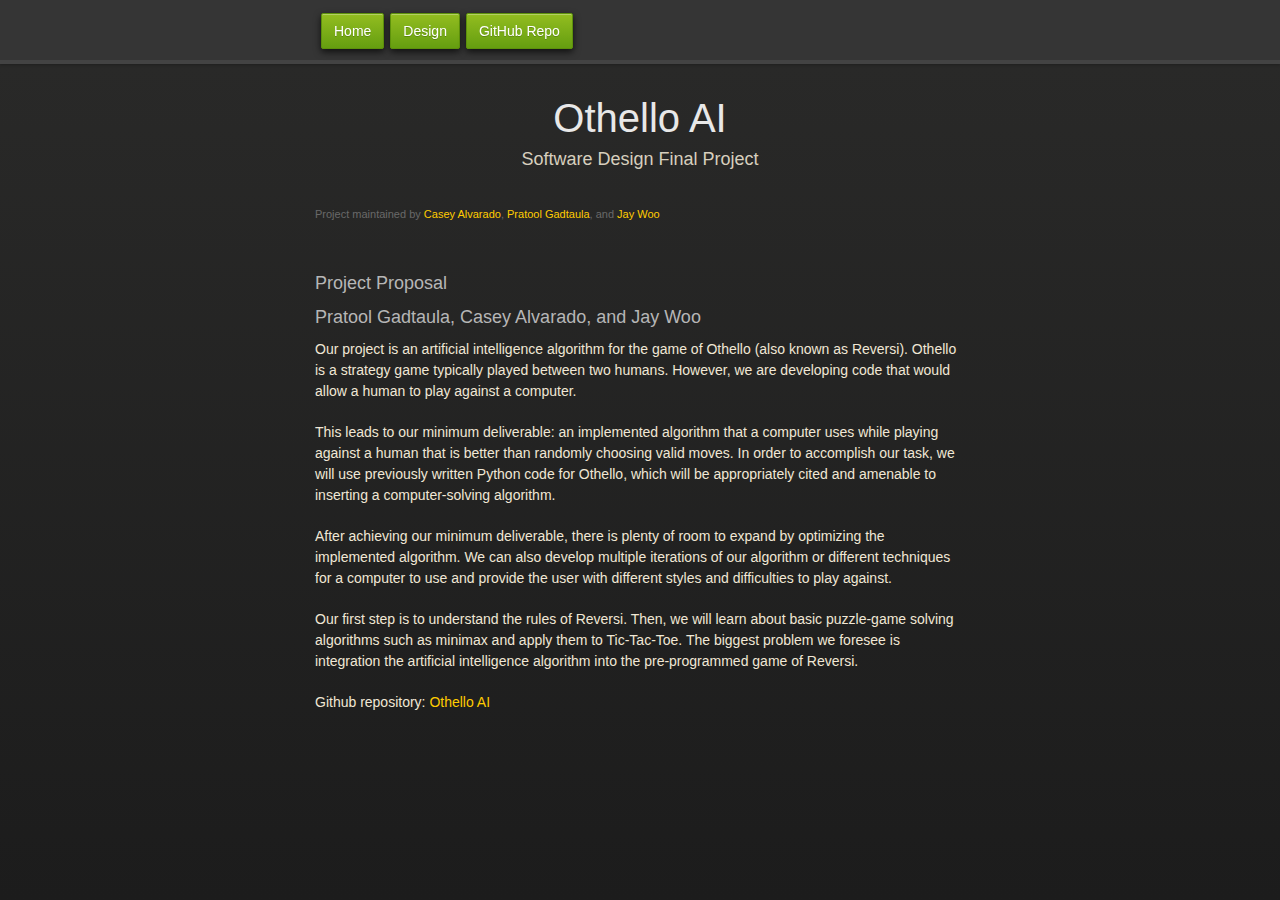
==== commit 139f33fe: "Cleaned up HTML some more" ====
--- a/index.html
+++ b/index.html
@@ -33,9 +33,8 @@
           <h1>Othello AI</h1>
           <p>Software Design Final Project</p>
           <hr>
-          <span class="credits left">Project maintained by <a href="https://github.com/CaseyAlvarado">CaseyAlvarado</a></span>
-        </div>
-
+          <span class="credits left">Project maintained by <a href="https://github.com/CaseyAlvarado">Casey Alvarado</a>, <a href="https://github.com/Pratool">Pratool Gadtaula</a>, and <a href="https://github.com/jaywoo1123">Jay Woo</a></span>
+    </div>
 <h3>Project Proposal </h3>
 <h3>Pratool Gadtaula, Casey Alvarado, and Jay Woo</h3>
 
@@ -44,7 +43,7 @@
 <p>After achieving our minimum deliverable, there is plenty of room to expand by optimizing the implemented algorithm. We can also develop multiple iterations of our algorithm or different techniques for a computer to use and provide the user with different styles and difficulties to play against.</p>
 <p>Our first step is to understand the rules of Reversi. Then, we will learn about basic puzzle-game solving algorithms such as minimax and apply them to Tic-Tac-Toe. The biggest problem we foresee is integration the artificial intelligence algorithm into the pre-programmed game of Reversi.</p>
 
-The link to our github repository: <a href="https://github.com/CaseyAlvarado/Zen-Master-Go">Zen-Master-Go</a>
+Github repository: <a href="https://github.com/CaseyAlvarado/Zen-Master-Go">Othello AI</a>
       </section>
 
     </div>
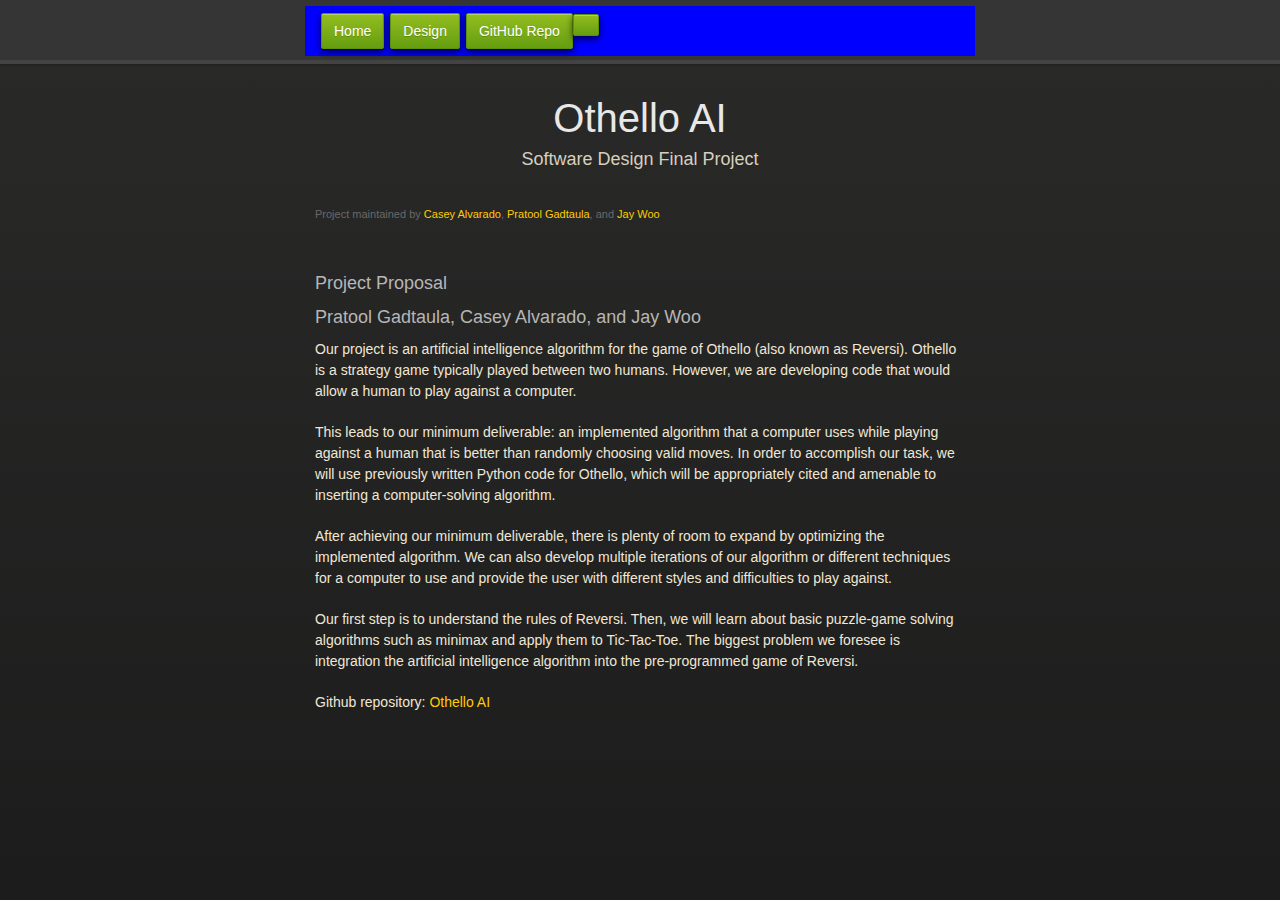
==== commit e6a77e81: "New stuff" ====
--- a/index.html
+++ b/index.html
@@ -22,6 +22,7 @@
         <nav>
           <li class="home"><a href="http://caseyalvarado.github.io/Zen-Master-Go/">Home</a></li>
           <li class="design"><a href="http://caseyalvarado.github.io/Zen-Master-Go/design.html">Design</a></li>
+          <li class="final"><a href=""></a></li>
           <li class="fork"><a href="https://github.com/CaseyAlvarado/Zen-Master-Go">GitHub Repo</a></li>
         </nav>
       </div><!-- end header -->
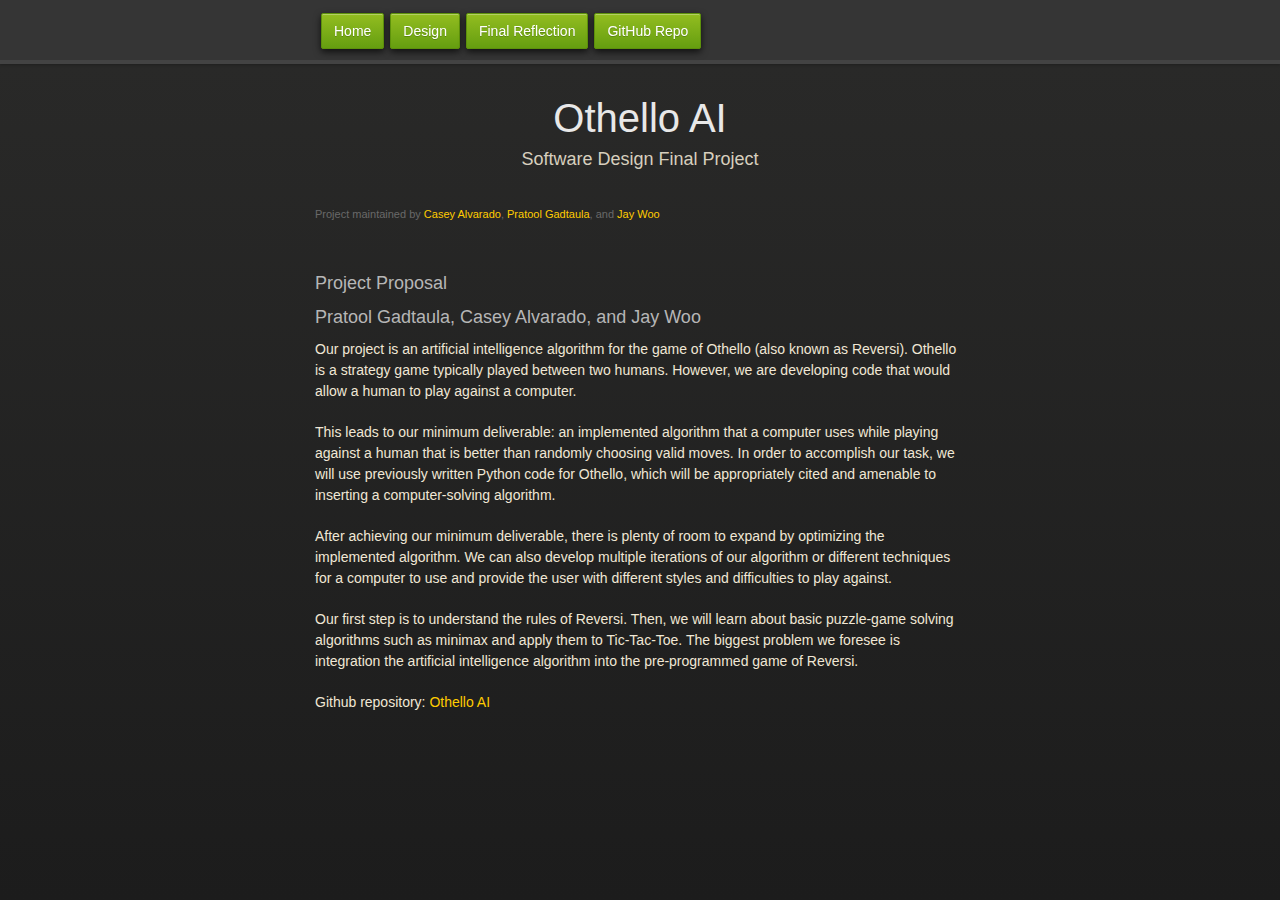
==== commit 94e77f77: "Fixed navigation bar" ====
--- a/index.html
+++ b/index.html
@@ -22,7 +22,7 @@
         <nav>
           <li class="home"><a href="http://caseyalvarado.github.io/Zen-Master-Go/">Home</a></li>
           <li class="design"><a href="http://caseyalvarado.github.io/Zen-Master-Go/design.html">Design</a></li>
-          <li class="final"><a href=""></a></li>
+          <li class="final"><a href="http://caseyalvarado.github.io/Zen-Master-Go/final.html">Final Reflection</a></li>
           <li class="fork"><a href="https://github.com/CaseyAlvarado/Zen-Master-Go">GitHub Repo</a></li>
         </nav>
       </div><!-- end header -->
--- a/stylesheets/styles.css
+++ b/stylesheets/styles.css
@@ -774,6 +774,10 @@
   float: left;
   margin-left: 6px;
 }
+#header nav li.final {
+  float: left;
+  margin-left: 6px;
+}
 #header nav li.home {
   float: left;
   margin-left: 6px;
